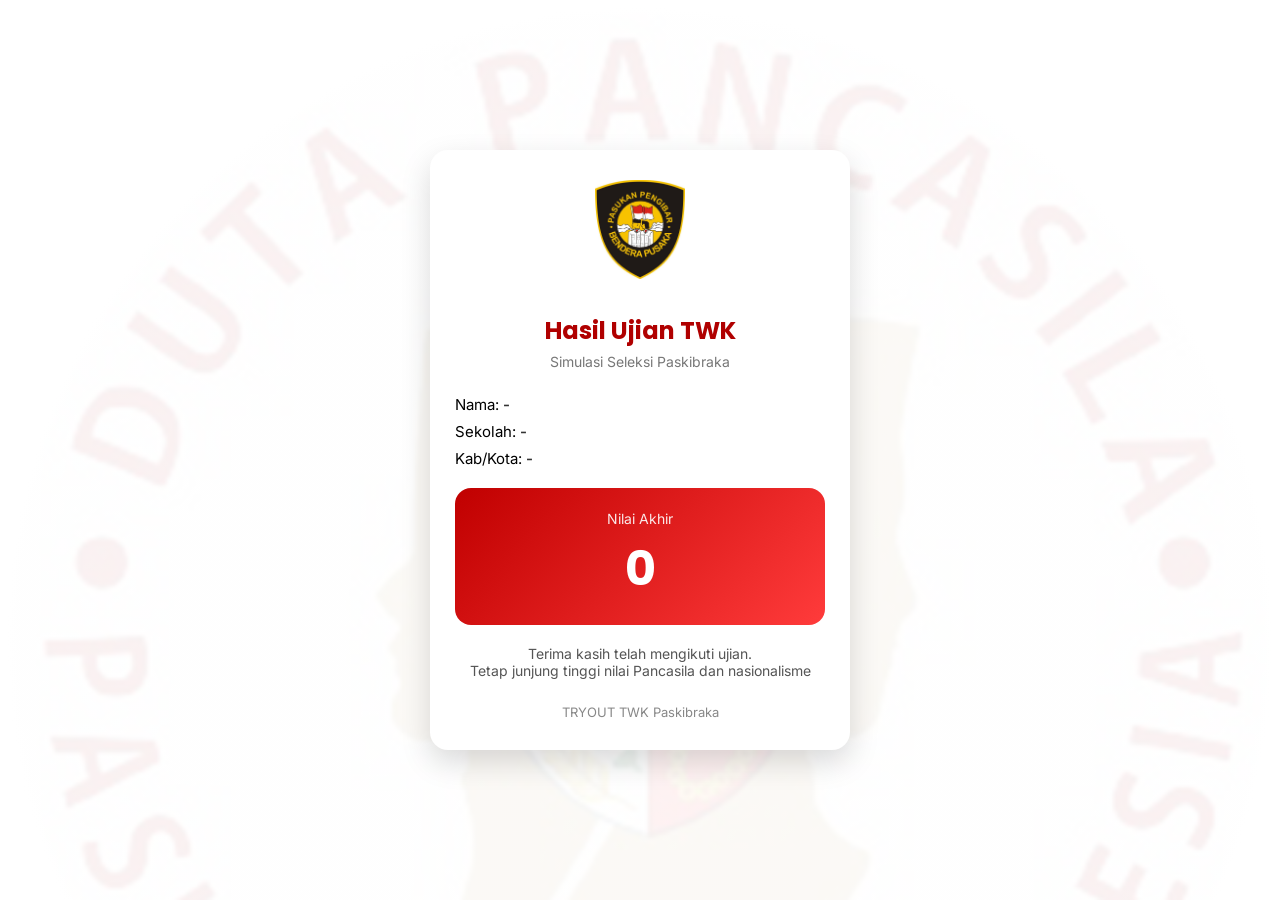
==== hasil.html @ ce79cf68 "Add files via upload" ====
<!doctype html>
<html lang="id">
  <head>
    <meta charset="UTF-8" />
    <meta name="viewport" content="width=device-width, initial-scale=1.0" />
    <title>Hasil Ujian</title>

    <link
      href="https://fonts.googleapis.com/css2?family=Poppins:wght@600;700&family=Inter:wght@400;500&display=swap"
      rel="stylesheet"
    />

    <style>
      * {
        box-sizing: border-box;
        font-family: "Inter", sans-serif;
      }

      body {
        margin: 0;
        min-height: 100vh;
        background:
          linear-gradient(rgba(255, 255, 255, 0.94), rgba(255, 255, 255, 0.94)),
          url("img/logo-dppi_20251220_232237_0000.png");
        background-size: cover;
        display: flex;
        align-items: center;
        justify-content: center;
      }

      .result-card {
        background: white;
        width: 100%;
        max-width: 420px;
        padding: 30px 25px;
        border-radius: 18px;
        box-shadow: 0 12px 30px rgba(0, 0, 0, 0.15);
        text-align: center;
        animation: fadeIn 0.6s ease;
      }

      @keyframes fadeIn {
        from {
          opacity: 0;
          transform: translateY(20px);
        }
        to {
          opacity: 1;
          transform: translateY(0);
        }
      }

      .logo {
        width: 90px;
        margin-bottom: 10px;
      }

      h2 {
        font-family: "Poppins", sans-serif;
        color: #b00000;
        margin-bottom: 5px;
      }

      .sub {
        font-size: 14px;
        color: #777;
        margin-bottom: 25px;
      }

      .data {
        text-align: left;
        margin-bottom: 20px;
      }

      .data div {
        margin-bottom: 8px;
        font-size: 15px;
      }

      .data span {
        font-weight: 600;
        color: #333;
      }

      .score-box {
        background: linear-gradient(135deg, #c00000, #ff3b3b);
        color: white;
        border-radius: 16px;
        padding: 20px 10px;
        margin: 20px 0;
      }

      .score-box small {
        font-size: 14px;
        opacity: 0.9;
      }

      .score {
        font-family: "Poppins", sans-serif;
        font-size: 48px;
        font-weight: 700;
        margin-top: 5px;
      }

      .note {
        font-size: 14px;
        color: #555;
        margin-top: 15px;
      }

      .footer {
        margin-top: 25px;
        font-size: 13px;
        color: #888;
      }
    </style>
  </head>

  <body>
    <div class="result-card">
      <!-- LOGO / ICON -->
      <img
        src="img/Paskibra Logo - Logo Vector Online 2019.jfif"
        class="logo"
        alt="Garuda"
      />

      <h2>Hasil Ujian TWK</h2>
      <div class="sub">Simulasi Seleksi Paskibraka</div>

      <!-- DATA PESERTA -->
      <div class="data">
        <div>Nama: <span id="n"></span></div>
        <div>Sekolah: <span id="s"></span></div>
        <div>Kab/Kota: <span id="d"></span></div>
      </div>

      <!-- NILAI -->
      <div class="score-box">
        <small>Nilai Akhir</small>
        <div class="score" id="v">0</div>
      </div>

      <div class="note">
        Terima kasih telah mengikuti ujian.<br />
        Tetap junjung tinggi nilai Pancasila dan nasionalisme
      </div>

      <div class="footer">TRYOUT TWK Paskibraka</div>
    </div>

    <script>
      document.getElementById("n").textContent =
        localStorage.getItem("nama") || "-";

      document.getElementById("s").textContent =
        localStorage.getItem("sekolah") || "-";

      document.getElementById("d").textContent =
        localStorage.getItem("daerah") || "-";

      document.getElementById("v").textContent =
        localStorage.getItem("nilai") || "0";
    </script>
  </body>
</html>
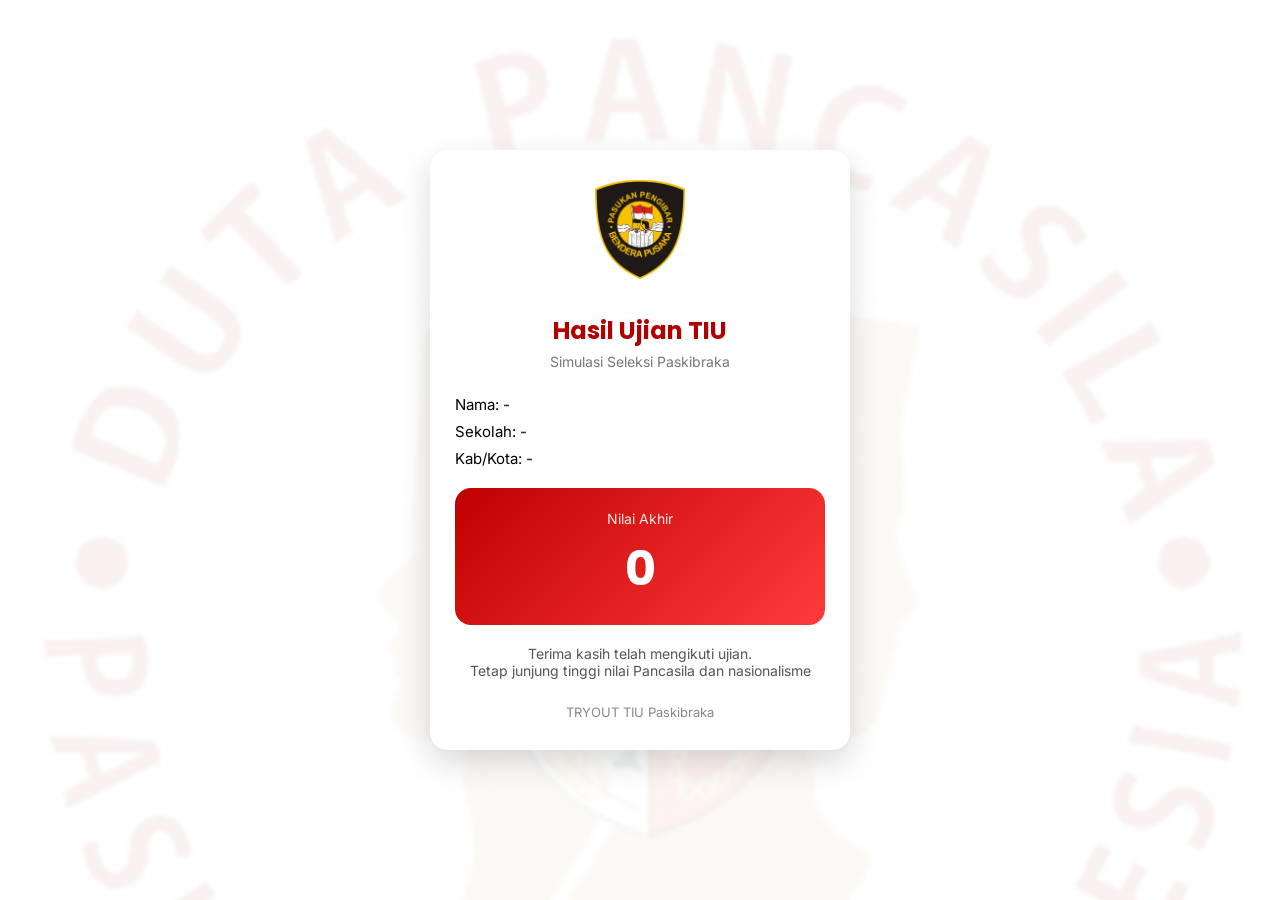
==== commit 7b944df9: "Add files via upload" ====
--- a/hasil.html
+++ b/hasil.html
@@ -125,7 +125,7 @@
         alt="Garuda"
       />
 
-      <h2>Hasil Ujian TWK</h2>
+      <h2>Hasil Ujian TIU</h2>
       <div class="sub">Simulasi Seleksi Paskibraka</div>
 
       <!-- DATA PESERTA -->
@@ -146,7 +146,7 @@
         Tetap junjung tinggi nilai Pancasila dan nasionalisme
       </div>
 
-      <div class="footer">TRYOUT TWK Paskibraka</div>
+      <div class="footer">TRYOUT TIU Paskibraka</div>
     </div>
 
     <script>
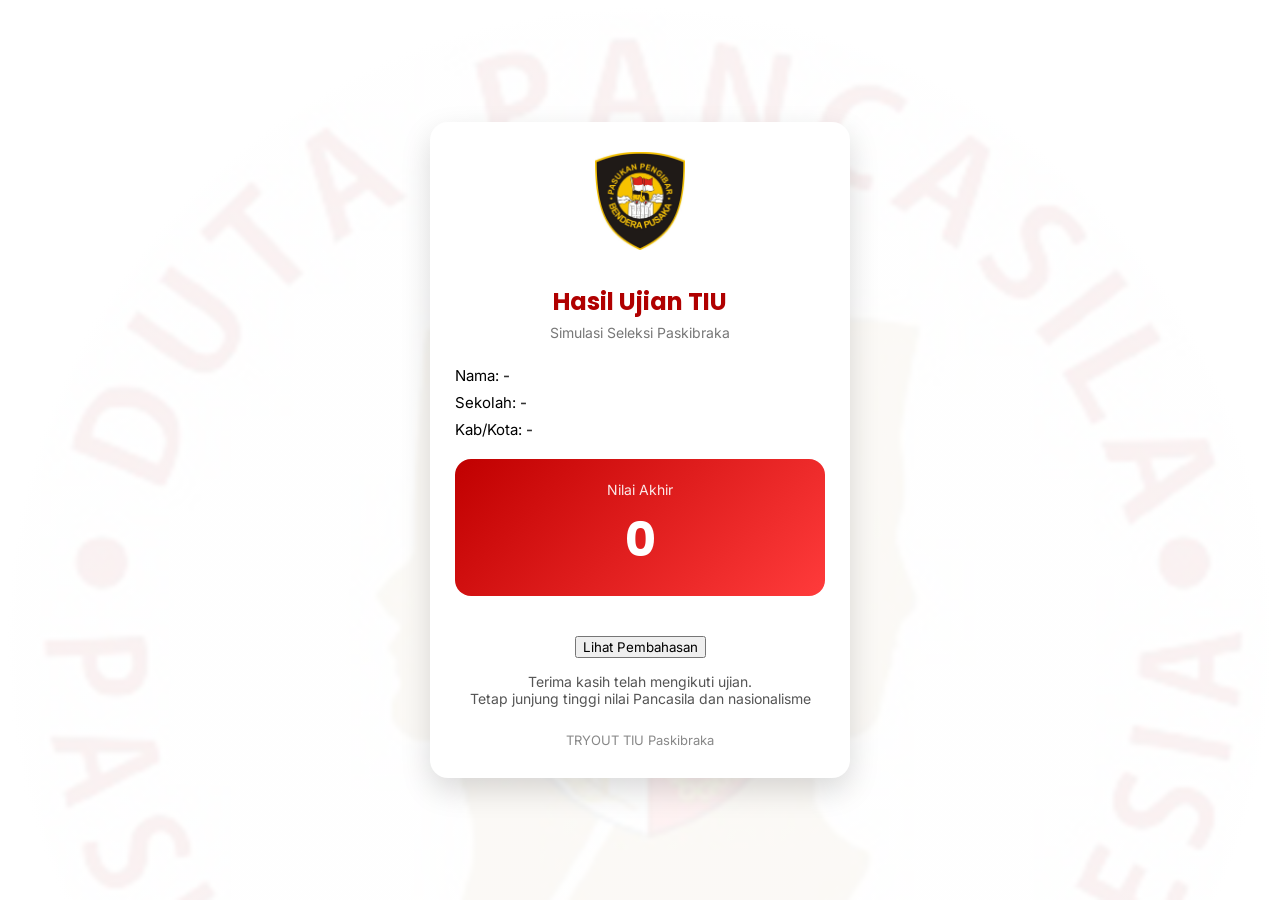
==== commit 1f407b13: "Add files via upload" ====
--- a/hasil.html
+++ b/hasil.html
@@ -140,7 +140,10 @@
         <small>Nilai Akhir</small>
         <div class="score" id="v">0</div>
       </div>
-
+      <br />
+      <a href="review.html">
+        <button>Lihat Pembahasan</button>
+      </a>
       <div class="note">
         Terima kasih telah mengikuti ujian.<br />
         Tetap junjung tinggi nilai Pancasila dan nasionalisme
